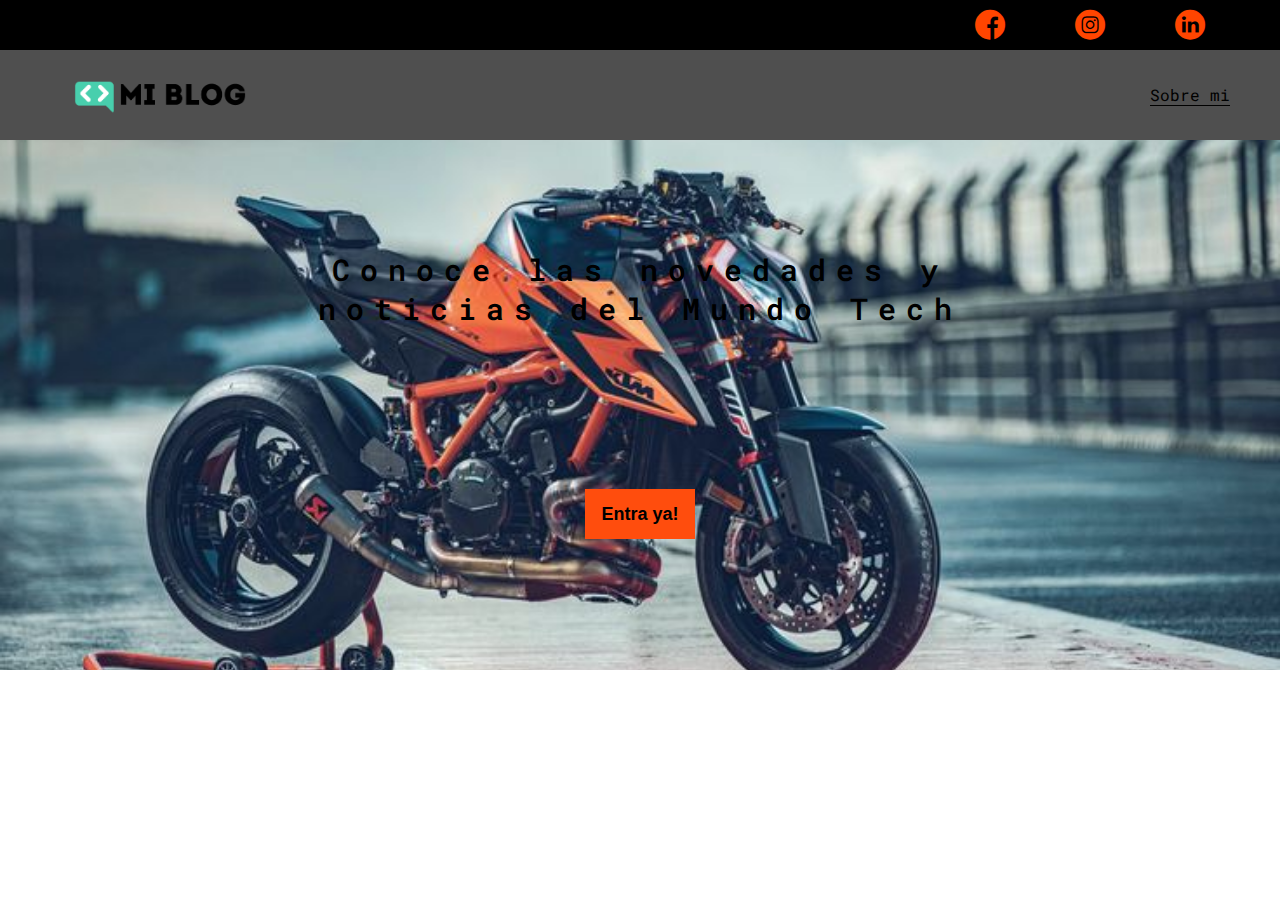
==== index.html @ b1a83ec3 "Primer commit" ====
<!DOCTYPE html>
<html lang="en">
<head>
    <meta charset="UTF-8">
    <meta name="viewport" content="width=device-width, initial-scale=1.0">
    <link rel="stylesheet" href="./css/main.css">
    <link rel="stylesheet" href="./css/font/flaticon.css">
    <title>Home</title>
</head>
<body>
    <header>
        <section class="header-icons-container">
            <div class="icons">
                <a href="https://www.facebook.com/profile.php?id=100092046139918">
                    <span class="flaticon-001-facebook"></span>
                </a>
                <a href="https://www.instagram.com/kraken_cod3/">
                    <span class="flaticon-011-instagram"></span>
                </a>
                <a href="https://www.linkedin.com/in/marcos-leonardo-d%C3%ADaz-guzm%C3%A1n-9aa970215/">
                    <span class="flaticon-010-linkedin"></span>
                </a>
            </div>
        </section>
        <nav>
            <section class="nav-logo-container">
                <a href="/">
                    <img src="./assets/imgs/Logo-negro.png" alt="Logo de mi blog">
                </a>
            </section>
            <section class="profile-link">
                <a href="perfil.html">Sobre mi</a>
            </section>
        </nav>
    </header>
    
    <main class="home-main">
        <section>
            <p class="home-main-text">Conoce las novedades y noticias del Mundo Tech</p>
            <button class="home-main-button">
                <a href="blogs.html">Entra ya!</a>
            </button>
        </section>
    </main>
</body>
</html>
---- css/main.css ----
@import url('https://fonts.googleapis.com/css2?family=Roboto+Mono:wght@400;500;700&family=Roboto+Slab:wght@400;700&family=Roboto:wght@400;500;700;900&display=swap');

/*font-family: 'Roboto', sans-serif;
font-family: 'Roboto Mono', monospace;
font-family: 'Roboto Slab', serif;*/

/*ESTLOS GENERALES*/
body{
    font-family: 'Roboto Mono', monospace;
    margin: 0;
    padding: 0;
}

a{
    text-decoration: none;
    display: inline;
    color: black;
}

.home-body{
    position: fixed;
    top: 0;
    bottom: 0;
    left: 0;
    right: 0;
}

.grid-container{
    max-width: 980px;
    margin: auto;
}

header{
    width: 100%;
    height: 140px;
    display: grid;
    grid-template-rows: 1fr 1fr;
}

header .header-icons-container{
    width: 100%;
    height: 50px;
    display: grid;
    background-color: black;
}

header .header-icons-container .icons{
    width: 300px;
    height: auto;
    display: flex;
    justify-items: flex-end;
    align-items: center;
    justify-content: space-around;
    justify-self: end;
    margin-right: 50px;
}

header .icons span{
    color: orangered;
}

nav{
    display: grid;
    grid-template-columns: 1fr 1fr;
    height: 90px;
    background-color: #4f4f4f;
}

nav .nav-logo-container{
    margin-left: 50px;
}

nav .nav-logo-container img{
    width: 220px;
    margin-top: 10px;
}

nav .profile-link{
    display: flex;
    align-items: center;
    justify-content: flex-end;
    margin-right: 50px;
}

nav .profile-link a{
    color: black;
    border-bottom: 1px solid black;
}

/*ESTILOS DE LA PAGINA PRINCIPAL*/

.home-main{
    background-image: url(/assets/imgs/ktm-portada.png);
    background-position: center;
    background-repeat: no-repeat;
    background-size: cover;
    display: grid;
    grid-template-columns: 1fr 4fr 1fr;
    height: 100%;
}

.home-main section{
    display: grid;
    grid-column: 2;
    justify-items: center;
    height: 450px;
    margin-top: 80px;
}

.home-main-text{
    font-family: 'Roboto Mono', monospace;
    font-size: 30px;
    font-weight: 600;
    letter-spacing: 10px;
    color: black;
    text-align: center;
    text-wrap: balance;
}

.home-main-button{
    width: 110px;
    height: 50px;
    border: none;
    background-color: rgb(255 77 13);
    display: grid;
    align-items: center;
}

.home-main-button a{
    font-weight: 700;
    font-size: 18px;
}

@media (max-width: 400px){
    nav .nav-logo-container{
        margin-left: 0px;
    }   

    .home-main{
        background-image: url(/assets/imgs/portada-mobile.png);
    }
}
---- css/font/flaticon.css ----
/*
  	Flaticon icon font: Flaticon
  	Creation date: 20/12/2018 09:27
  	*/

@font-face {
  font-family: "Flaticon";
  src: url("./Flaticon.eot");
  src: url("./Flaticon.eot?#iefix") format("embedded-opentype"),
       url("./Flaticon.woff") format("woff"),
       url("./Flaticon.ttf") format("truetype"),
       url("./Flaticon.svg#Flaticon") format("svg");
  font-weight: normal;
  font-style: normal;
}

@media screen and (-webkit-min-device-pixel-ratio:0) {
  @font-face {
    font-family: "Flaticon";
    src: url("./Flaticon.svg#Flaticon") format("svg");
  }
}

[class^="flaticon-"]:before, [class*=" flaticon-"]:before,
[class^="flaticon-"]:after, [class*=" flaticon-"]:after {   
  font-family: Flaticon;
        font-size: 30px;
font-style: normal;
margin-left: 20px;
}

.flaticon-001-facebook:before { content: "\f100"; }
.flaticon-002-twitter:before { content: "\f101"; }
.flaticon-003-whatsapp:before { content: "\f102"; }
.flaticon-004-groupme:before { content: "\f103"; }
.flaticon-005-kik:before { content: "\f104"; }
.flaticon-006-skype:before { content: "\f105"; }
.flaticon-007-periscope:before { content: "\f106"; }
.flaticon-008-youtube:before { content: "\f107"; }
.flaticon-009-itunes:before { content: "\f108"; }
.flaticon-010-linkedin:before { content: "\f109"; }
.flaticon-011-instagram:before { content: "\f10a"; }
.flaticon-012-messenger:before { content: "\f10b"; }
.flaticon-013-twitter-1:before { content: "\f10c"; }
.flaticon-014-snapchat:before { content: "\f10d"; }
.flaticon-015-reddit:before { content: "\f10e"; }
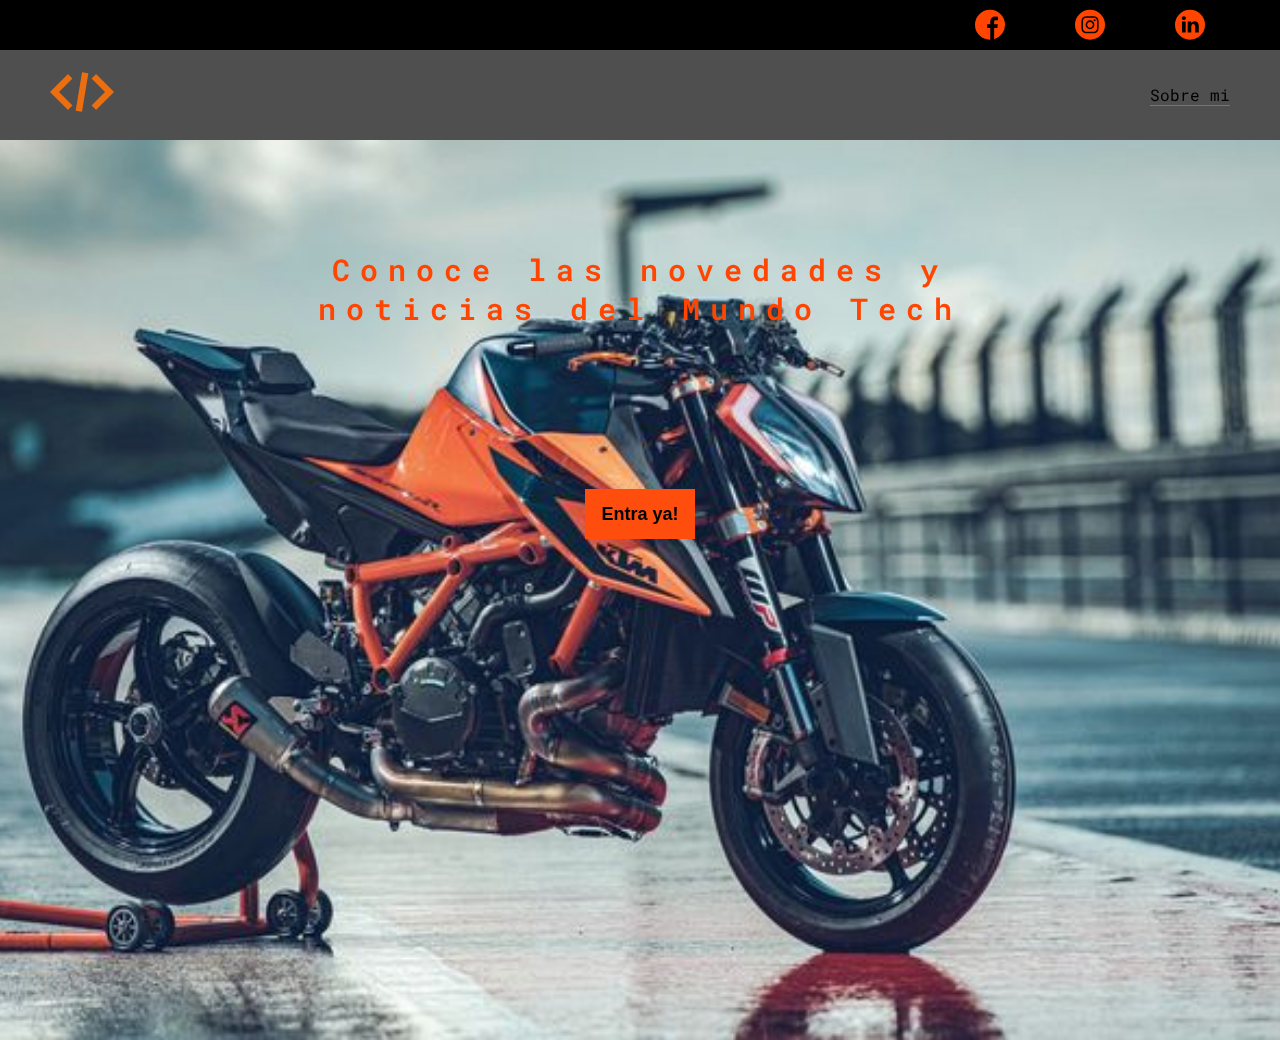
==== commit ed08b66e: "pagina sobre mi lista" ====
--- a/index.html
+++ b/index.html
@@ -4,10 +4,11 @@
     <meta charset="UTF-8">
     <meta name="viewport" content="width=device-width, initial-scale=1.0">
     <link rel="stylesheet" href="./css/main.css">
+    <link rel="stylesheet" href="./css/media-queries.css">
     <link rel="stylesheet" href="./css/font/flaticon.css">
     <title>Home</title>
 </head>
-<body>
+<body class="home-body">
     <header>
         <section class="header-icons-container">
             <div class="icons">
@@ -25,11 +26,11 @@
         <nav>
             <section class="nav-logo-container">
                 <a href="/">
-                    <img src="./assets/imgs/Logo-negro.png" alt="Logo de mi blog">
+                    <img src="./assets/imgs/logo-principal.png" alt="Logo de mi blog">
                 </a>
             </section>
             <section class="profile-link">
-                <a href="perfil.html">Sobre mi</a>
+                <a href="sobreMi.html">Sobre mi</a>
             </section>
         </nav>
     </header>
--- a/css/main.css
+++ b/css/main.css
@@ -71,7 +71,7 @@
 }
 
 nav .nav-logo-container img{
-    width: 220px;
+    width: 64px;
     margin-top: 10px;
 }
 
@@ -84,13 +84,13 @@
 
 nav .profile-link a{
     color: black;
-    border-bottom: 1px solid black;
+    border-bottom: 1px solid orangered;
 }
 
 /*ESTILOS DE LA PAGINA PRINCIPAL*/
 
 .home-main{
-    background-image: url(/assets/imgs/ktm-portada.png);
+    background-image: url(../assets/imgs/ktm-portada.png);
     background-position: center;
     background-repeat: no-repeat;
     background-size: cover;
@@ -103,7 +103,7 @@
     display: grid;
     grid-column: 2;
     justify-items: center;
-    height: 450px;
+    height: 50%;
     margin-top: 80px;
 }
 
@@ -112,7 +112,7 @@
     font-size: 30px;
     font-weight: 600;
     letter-spacing: 10px;
-    color: black;
+    color: orangered;
     text-align: center;
     text-wrap: balance;
 }
@@ -131,12 +131,82 @@
     font-size: 18px;
 }
 
-@media (max-width: 400px){
-    nav .nav-logo-container{
-        margin-left: 0px;
-    }   
-
-    .home-main{
-        background-image: url(/assets/imgs/portada-mobile.png);
-    }
+
+/*PAGINA DE EL PERFIL*/
+
+.sobreMi-container{
+    padding: 70px 40px;
+    background-color: #e6e9ed;
+    margin-bottom: 50px;
+}
+
+.sobreMi-container .profile-container{
+    display: flex;
+}
+
+.sobreMi-container .sobreMi-picture img{
+    width: 320px;
+    margin-right: 50px;
+}
+
+.proyectos-container{
+    padding: 0 50px 40px;
+}
+
+.proyects-main-container{
+    display: grid;
+    grid-template-columns: 1fr 1fr 1fr;
+}
+
+.proyectos-container h1{
+    text-align: center;
+    border-bottom: 1px solid black;
+    padding-bottom: 30px;
+    padding-top: 20px
+}
+
+.proyectos-container .proyect-container{
+    padding: 0 5px;
+}
+
+.contact-main-container{
+    width: 100%;
+    min-height: 250px;
+    background-color: #e6e9ed;
+    text-align: center;
+    padding-bottom: 50px;
+}
+
+.contact-main-container div{
+    display: inline-block;
+    width: 49.5%;
+    height: 100%;
+}
+
+.contact-main-container div a{
+   border-bottom: 1px solid black;
+   padding-bottom: 5px;
+}
+
+
+.contact-main-container .contact-left, .contact-rigth{
+    text-align: initial;
+    margin-top: 85px;
+}
+
+.contact-main-container img{
+    width: 100px;
+}
+
+footer{
+    width: 100%;
+    height: 80px;
+    background-color: #22272d;
+    border-top: 35px solid orangered;
+    text-align: center;
+}
+
+footer p{
+    color: white;
+    margin-top: 30px;
 }--- a/css/media-queries.css
+++ b/css/media-queries.css
@@ -0,0 +1,84 @@
+@media (max-width: 900px){
+    .blogs-main-new{
+        grid-template-columns: 1fr;
+        grid-template-rows: 3fr;
+    }
+
+    .blogs-news-img-container{
+        grid-row: 2;
+    }
+
+    .blogs-news-info-container{
+        grid-column: 1;
+        grid-row: 3;
+    }
+
+    .blogs-posts-container .post-container{
+        max-width: 45%;
+    }
+
+    .proyects-main-container{
+        grid-template-columns: 1fr 1fr;
+        grid-template-rows: 2fr;
+    }
+
+    .sobreMi-container .profile-container{
+        display: block;
+    }
+}
+
+@media (max-width: 600px){
+    .blogs-posts-container .post-container{
+        max-width: 95%;
+    }
+
+    nav .nav-logo-container{
+        margin-left: 0;
+    }
+
+    .blogpost-main-container{
+        padding: 0 10px 40px;
+    }
+
+    .contact-main-container div{
+        width: 100%;
+        padding: 20px 8px 25px;
+    }
+
+    .contact-main-container .contact-left, .contact-rigth{
+        margin-top: 15px;
+    }
+}
+
+@media (max-width: 500px){
+    .blogpost-img-container{
+        padding: 0 10px 20px;
+    }
+
+    .proyects-main-container{
+        grid-template-columns: 1fr;
+    }
+}
+
+@media (max-width: 400px){
+    nav{
+        grid-template-columns: 1fr 2fr;
+        justify-items: center;
+    }
+
+    nav .nav-logo-container{
+        margin-left: 0px;
+    }   
+
+    .home-main{
+        background-image: url(../assets/imgs/portada-mobile.png);
+    }
+
+    .home-main section{
+        margin-top: 20px;
+    }
+
+    .home-main-text{
+        color: white;
+    }
+}